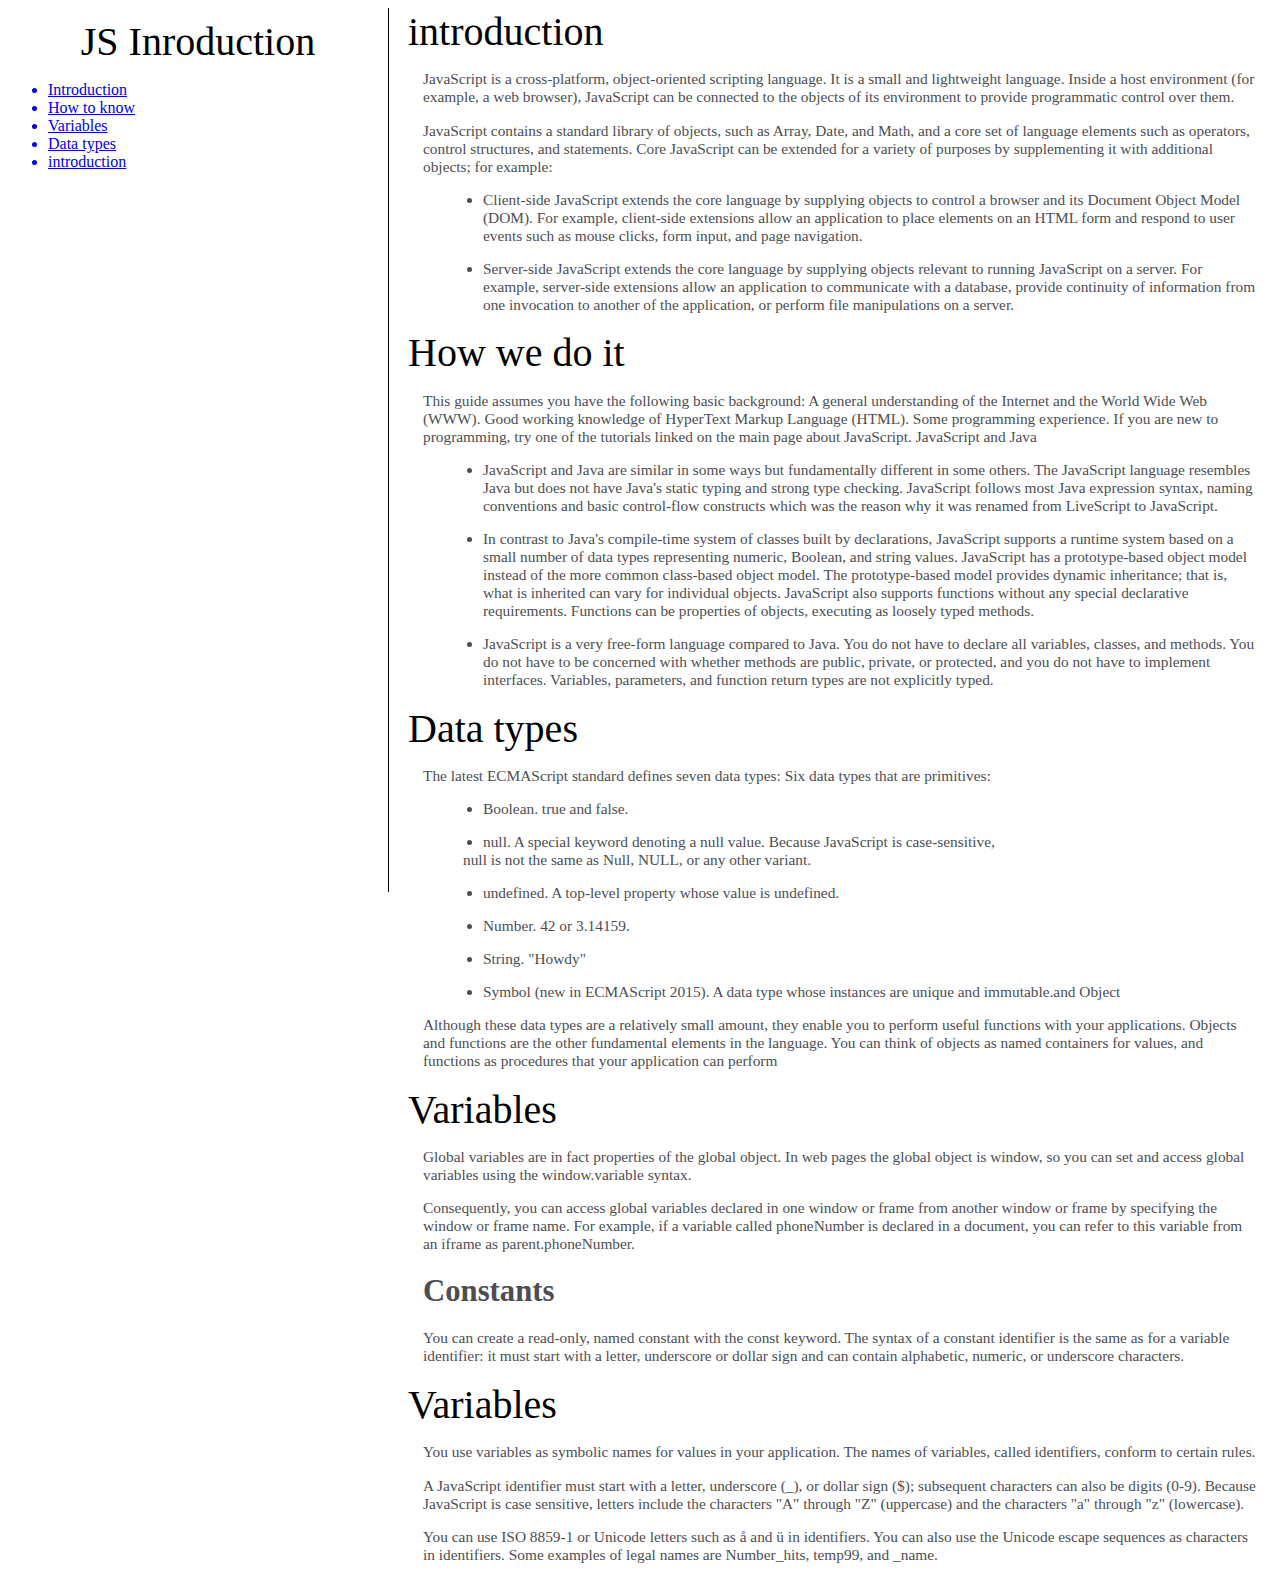
==== index.html @ 5863eb91 "redesigned" ====
<html>
<head><title> JS Introduction</title>
    <link rel="stylesheet" href="./css/styles.css"> 
</head>
<body>
    <nav id="navbar">
        <header>JS Inroduction</header>
    <ul>
    <a class="nav-link" href="#introduction" rel="internal"><li>Introduction</li></a>
    <a class="nav-link" href="#how_to_already_know" rel="internal"><li>How to know</li></a>
    <a class="nav-link" href="#data_types" rel="internal"><li>Variables</li></a>
    <a class="nav-link" href="#global_variables" rel="internal"><li>Data types</li></a>
    <a class="nav-link" href="#variables" rel="internal"><li>introduction</li></a>
    </ul>
</nav>
<main id="main-doc">
    <section class="main-content" id="introduction">
        <header>introduction</header>
        <article>

                
            <p>JavaScript is a cross-platform, object-oriented scripting language.
                 It is a small and lightweight language. Inside a host environment 
                 (for example, a web browser), JavaScript can be connected to the
                  objects of its environment to provide programmatic control over them.</p>
                
               <p> JavaScript contains a standard library of objects, such as Array,
                    Date, and Math, and a core set of language elements such as operators,
                     control structures, and statements. Core JavaScript can be extended for a 
                     variety of purposes by supplementing it with additional objects; for example:</p>
                <ul><li>Client-side JavaScript extends the core language by supplying objects to
                     control a browser and its Document Object Model (DOM). For example, client-side 
                     extensions allow an application to place elements on an HTML form and respond
                      to user events such as mouse clicks, form input, and page navigation.</li>
                <li>Server-side JavaScript extends the core language by supplying objects relevant
                     to running JavaScript on a server. For example, server-side extensions allow an 
                     application to communicate with a database, provide continuity of information from 
                     one invocation to another of the application, or perform file manipulations on a server.</li></ul>
                </article>
    </section></main>
    <main id="main-doc">
            <section class="main-content" id="how_to_already_know">
            <header>How we do it</header>
            <article>
            
            <p>This guide assumes you have the following basic background:
            A general understanding of the Internet and the World Wide Web (WWW).
             Good working knowledge of HyperText Markup Language (HTML).
            Some programming experience. If you are new to programming, try one of the tutorials linked on
             the main page about JavaScript. JavaScript and Java</p>
            <ul><li>JavaScript and Java are similar in some ways but fundamentally different
                 in some others. The JavaScript language resembles Java but does not have Java's
                  static typing and strong type checking. JavaScript follows most Java expression syntax, 
                  naming conventions and basic control-flow constructs which was the reason why it was renamed from
                   LiveScript to JavaScript.</li>
            <li>In contrast to Java's compile-time system of classes built 
                by declarations, JavaScript supports a runtime system based
                 on a small number of data types representing numeric,
                  Boolean, and string values. JavaScript has a prototype-based 
                  object model instead of the more common class-based object model. 
                  The prototype-based model provides dynamic inheritance; that is, 
                  what is inherited can vary for individual objects. JavaScript also 
                  supports functions without any special declarative requirements. 
                  Functions can be properties of objects, executing as loosely typed methods.
            <li>JavaScript is a very free-form language compared to Java. 
            You do not have to declare all variables, classes, and methods.
            You do not have to be concerned with whether methods are public,
             private, or protected, and you do not have to implement interfaces. 
             Variables, parameters, and function return types are not explicitly typed.</li></ul>
             </article>
                    </section></main>
                    <main id="main-doc">
                            <section class="main-content" id="Data_Types">
                            <header>Data types</header>
                            <article>
                            
                                          The latest ECMAScript standard defines seven data types:
                            
                                          Six data types that are primitives:
                                          
                                             <ul><li> Boolean. true and false.
                                              <li>null. A special keyword denoting a null value. Because JavaScript is case-sensitive, </li>
                                                     null is not the same as Null, NULL, or any other variant.</li>
                                             <li> undefined. A top-level property whose value is undefined.</li>
                                             <li> Number. 42 or 3.14159.</li>
                                              <li>String. "Howdy"</li>
                                              <li>Symbol (new in ECMAScript 2015). A data type whose
                                          instances are unique and immutable.and Object</li></ul>
                                          <p>Although these data types are a relatively small amount,
                                           they enable you to perform useful functions with your applications.
                                            Objects and functions are the other fundamental elements in the language.
                                             You can think of objects as named containers for values,
                                           and functions as procedures that your application can perform</p>
                             </article>
                                    </section></main>
                                    <main id="main-doc">
                                            <section class="main-content" id="Global_Variables">
                                            <header>Variables</header>
                                            <article>
                                                    
                                            
                                            <p>Global variables are in fact properties of the global object.
                                             In web pages the global object is window, so you can set and access global 
                                             variables using the window.variable syntax.</p>
                                            <p>Consequently, you can access global variables declared in one window or
                                             frame from another window or frame by specifying the window or frame name.
                                              For example, if a variable called phoneNumber is declared in a document, 
                                            you can refer to this variable from an iframe as parent.phoneNumber.</p>
                                            
                                            <h1>Constants</h1>
                                            
                                            <p>You can create a read-only, named constant with the const keyword. 
                                            The syntax of a constant identifier is the same as for a variable identifier:
                                             it must start with a letter, underscore or dollar sign and can contain alphabetic, numeric,
                                              or underscore characters.</p>
                                            
                                             </article>
                                                    </section></main>
                                                    <main id="main-doc">
                                                            <section class="main-content" id="Variables">
                                                            <header>Variables</header>
                                                            <article>
                                                                    <p>You use variables as symbolic names for values in your application. 
                                                                    The names of variables, called identifiers, conform to certain rules.</p>
                                                            
                                                                   <p> A JavaScript identifier must start with a letter, underscore (_), or dollar sign
                                                                     ($); subsequent characters can also be digits (0-9). Because JavaScript is case sensitive,
                                                                     letters include the characters "A" through "Z" (uppercase) and the characters "a" through "z" 
                                                                     (lowercase).
                                                                   </p>
                                                                    <p>You can use ISO 8859-1 or Unicode letters such as å and ü in identifiers. 
                                                                    You can also use the Unicode escape sequences as characters in identifiers. 
                                                                    Some examples of legal names are Number_hits, temp99, and _name. </p>
                                                            
                                                             </article>
                                                                    </section></main>

</body>
</html>
---- css/styles.css ----
Body{background-color:white;}

#navbar{
  background-color:white; width: 380px;
 
  height:100%;
  position: relative;
  border-right: 1px solid;
  
  float: left;
  }

#nav-link ul{height:0px; }

#nav-link li
{background-color:rgb(13, 21, 36);
border: 1px solid;
color:bisque;
list-style: none;
width: 280px;
height: 30px;
top: 0px;
left: 20px;
padding-top: 0px;
position: relative; right: 0px;
 }
 
 #nav-link a{
  color:rgb(245, 184, 184);cursor: pointer;}
  
header{color:black;
  font-size: 40px;
  margin:10px;
  text-align:center;
  font-weight:thin;}
 
  #main-doc header{
    text-align:left;
    margin:0px;
  }
    section li {
      margin:15px 0px 0px 20px;}

   #main-doc {position: relative;
    margin-left:400px;
    margin-top:5px;
  }
  section article{
    color: #4d4e53;
    margin:15px;
    font-size:0.96em;}
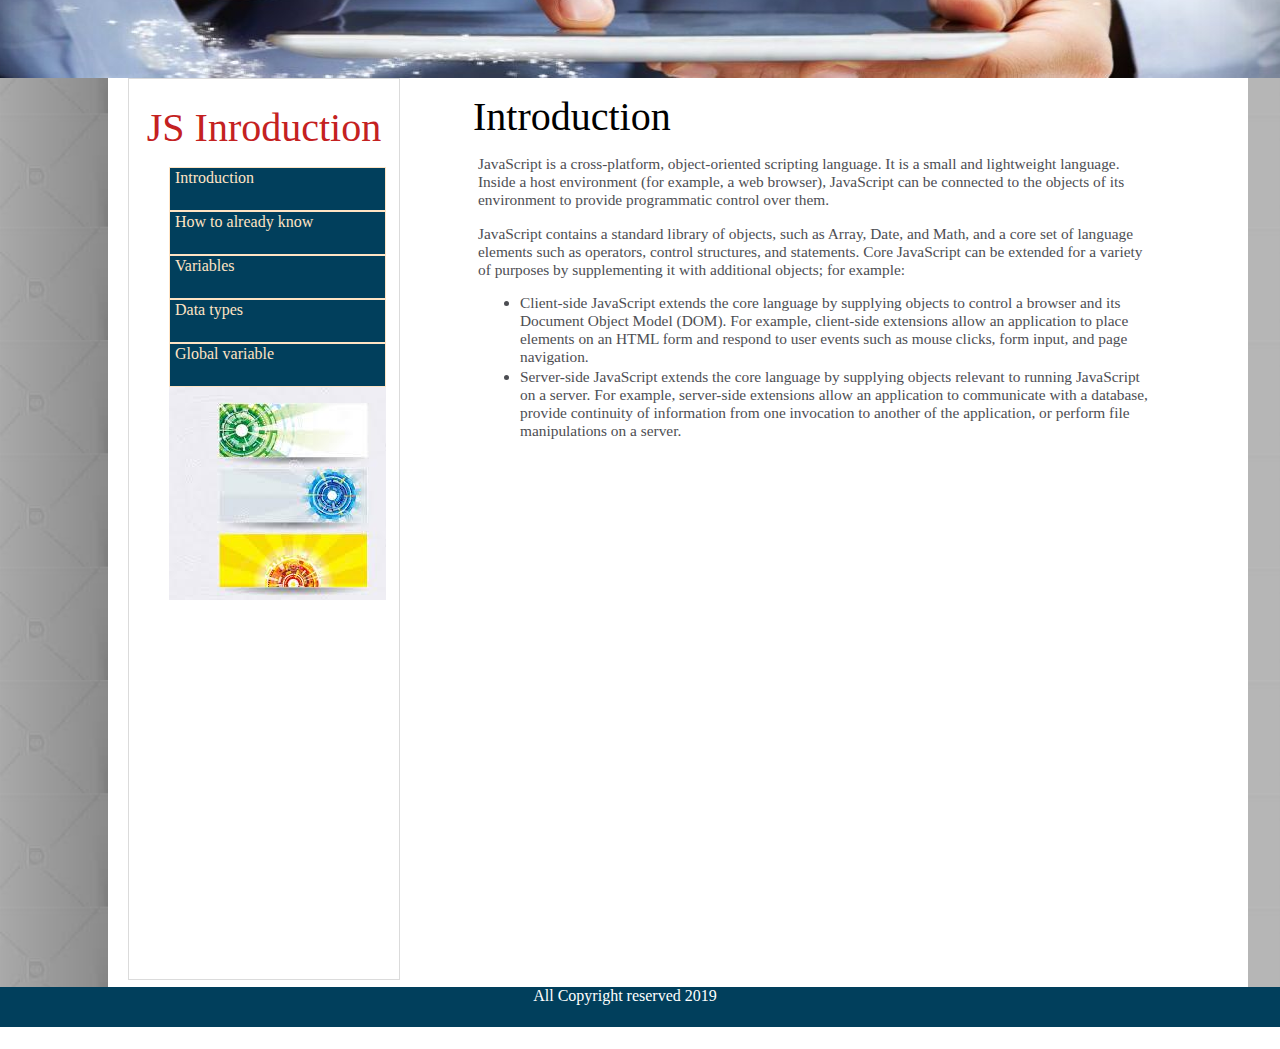
==== commit 0c559845: "my redesign" ====
--- a/index.html
+++ b/index.html
@@ -2,20 +2,21 @@
 <head><title> JS Introduction</title>
     <link rel="stylesheet" href="./css/styles.css"> 
 </head>
-<body>
+<body><div id="header-head"><div class="head"></div></div>
+    <div id="container">
     <nav id="navbar">
         <header>JS Inroduction</header>
     <ul>
-    <a class="nav-link" href="#introduction" rel="internal"><li>Introduction</li></a>
-    <a class="nav-link" href="#how_to_already_know" rel="internal"><li>How to know</li></a>
-    <a class="nav-link" href="#data_types" rel="internal"><li>Variables</li></a>
-    <a class="nav-link" href="#global_variables" rel="internal"><li>Data types</li></a>
-    <a class="nav-link" href="#variables" rel="internal"><li>introduction</li></a>
+    <a class="nav-link" href="index.html" target="self"><li>Introduction</li></a>
+    <a class="nav-link" href="how_to_know.html" ><li>How to already know</li></a>
+    <a class="nav-link" href="data_types.html" ><li>Variables</li></a>
+    <a class="nav-link" href="global_variable.html" ><li>Data types</li></a>
+    <a class="nav-link" href="variable.html" ><li>Global variable</li></a>
     </ul>
-</nav>
+<div class="banner"><img src="./images/l-banner.jpg" alt="Beauty of 3D"></div></nav>
 <main id="main-doc">
     <section class="main-content" id="introduction">
-        <header>introduction</header>
+        <header>Introduction</header>
         <article>
 
                 
@@ -37,103 +38,9 @@
                      application to communicate with a database, provide continuity of information from 
                      one invocation to another of the application, or perform file manipulations on a server.</li></ul>
                 </article>
-    </section></main>
-    <main id="main-doc">
-            <section class="main-content" id="how_to_already_know">
-            <header>How we do it</header>
-            <article>
-            
-            <p>This guide assumes you have the following basic background:
-            A general understanding of the Internet and the World Wide Web (WWW).
-             Good working knowledge of HyperText Markup Language (HTML).
-            Some programming experience. If you are new to programming, try one of the tutorials linked on
-             the main page about JavaScript. JavaScript and Java</p>
-            <ul><li>JavaScript and Java are similar in some ways but fundamentally different
-                 in some others. The JavaScript language resembles Java but does not have Java's
-                  static typing and strong type checking. JavaScript follows most Java expression syntax, 
-                  naming conventions and basic control-flow constructs which was the reason why it was renamed from
-                   LiveScript to JavaScript.</li>
-            <li>In contrast to Java's compile-time system of classes built 
-                by declarations, JavaScript supports a runtime system based
-                 on a small number of data types representing numeric,
-                  Boolean, and string values. JavaScript has a prototype-based 
-                  object model instead of the more common class-based object model. 
-                  The prototype-based model provides dynamic inheritance; that is, 
-                  what is inherited can vary for individual objects. JavaScript also 
-                  supports functions without any special declarative requirements. 
-                  Functions can be properties of objects, executing as loosely typed methods.
-            <li>JavaScript is a very free-form language compared to Java. 
-            You do not have to declare all variables, classes, and methods.
-            You do not have to be concerned with whether methods are public,
-             private, or protected, and you do not have to implement interfaces. 
-             Variables, parameters, and function return types are not explicitly typed.</li></ul>
-             </article>
-                    </section></main>
-                    <main id="main-doc">
-                            <section class="main-content" id="Data_Types">
-                            <header>Data types</header>
-                            <article>
-                            
-                                          The latest ECMAScript standard defines seven data types:
-                            
-                                          Six data types that are primitives:
-                                          
-                                             <ul><li> Boolean. true and false.
-                                              <li>null. A special keyword denoting a null value. Because JavaScript is case-sensitive, </li>
-                                                     null is not the same as Null, NULL, or any other variant.</li>
-                                             <li> undefined. A top-level property whose value is undefined.</li>
-                                             <li> Number. 42 or 3.14159.</li>
-                                              <li>String. "Howdy"</li>
-                                              <li>Symbol (new in ECMAScript 2015). A data type whose
-                                          instances are unique and immutable.and Object</li></ul>
-                                          <p>Although these data types are a relatively small amount,
-                                           they enable you to perform useful functions with your applications.
-                                            Objects and functions are the other fundamental elements in the language.
-                                             You can think of objects as named containers for values,
-                                           and functions as procedures that your application can perform</p>
-                             </article>
-                                    </section></main>
-                                    <main id="main-doc">
-                                            <section class="main-content" id="Global_Variables">
-                                            <header>Variables</header>
-                                            <article>
-                                                    
-                                            
-                                            <p>Global variables are in fact properties of the global object.
-                                             In web pages the global object is window, so you can set and access global 
-                                             variables using the window.variable syntax.</p>
-                                            <p>Consequently, you can access global variables declared in one window or
-                                             frame from another window or frame by specifying the window or frame name.
-                                              For example, if a variable called phoneNumber is declared in a document, 
-                                            you can refer to this variable from an iframe as parent.phoneNumber.</p>
-                                            
-                                            <h1>Constants</h1>
-                                            
-                                            <p>You can create a read-only, named constant with the const keyword. 
-                                            The syntax of a constant identifier is the same as for a variable identifier:
-                                             it must start with a letter, underscore or dollar sign and can contain alphabetic, numeric,
-                                              or underscore characters.</p>
-                                            
-                                             </article>
-                                                    </section></main>
-                                                    <main id="main-doc">
-                                                            <section class="main-content" id="Variables">
-                                                            <header>Variables</header>
-                                                            <article>
-                                                                    <p>You use variables as symbolic names for values in your application. 
-                                                                    The names of variables, called identifiers, conform to certain rules.</p>
-                                                            
-                                                                   <p> A JavaScript identifier must start with a letter, underscore (_), or dollar sign
-                                                                     ($); subsequent characters can also be digits (0-9). Because JavaScript is case sensitive,
-                                                                     letters include the characters "A" through "Z" (uppercase) and the characters "a" through "z" 
-                                                                     (lowercase).
-                                                                   </p>
-                                                                    <p>You can use ISO 8859-1 or Unicode letters such as å and ü in identifiers. 
-                                                                    You can also use the Unicode escape sequences as characters in identifiers. 
-                                                                    Some examples of legal names are Number_hits, temp99, and _name. </p>
-                                                            
-                                                             </article>
-                                                                    </section></main>
+    </section></main></div><div id="footer">
+        <div  class="footers">All Copyright reserved 2019</div>
+    </div>
 
 </body>
 </html>--- a/css/styles.css
+++ b/css/styles.css
@@ -1,51 +1,75 @@
-Body{background-color:white;}
+Body{background-image:     url(../images/bg.jpg); background-repeat: round; }
 
+#header-head{ 
+  position: relative; height: 100px; width: 100%; 
+  background-image: url(../images/banner.jpg);
+  background-repeat:round;
+margin:-30px; padding-left: -20px; padding-right: 50px; }
+
+#container{ width: 1040px; height: 100%;
+   background-color: rgb(255, 255, 255);
+    margin: 100px 100px;
+    margin-bottom: 0px;
+    margin-top: 0px;
+      
+     padding:30px 80px 40px 20px;}
 #navbar{
-  background-color:white; width: 380px;
+   width: 270px;
  
   height:100%;
-  position: relative;
-  border-right: 1px solid;
-  
-  float: left;
+  position: absolute;
+  border: 1px solid;
+  border-color: #dbdbdb;
   }
 
-#nav-link ul{height:0px; }
+#nav-link ul{height:100px;
+}
 
-#nav-link li
-{background-color:rgb(13, 21, 36);
+.nav-link li
+{background-color:rgb(1, 63, 92);
 border: 1px solid;
 color:bisque;
-list-style: none;
-width: 280px;
-height: 30px;
-top: 0px;
-left: 20px;
-padding-top: 0px;
-position: relative; right: 0px;
- }
+list-style: none; list-style-type: none;
+width: 200px;
+height: 40px;
+padding: 1px 10px 1px 5px;
+float: left;}
  
- #nav-link a{
-  color:rgb(245, 184, 184);cursor: pointer;}
-  
-header{color:black;
+ .nav-link a{
+  color:rgb(245, 184, 184);
+}
+
+.nav-link li:hover {
+  background-color: rgb(124, 4, 4);
+  color: rgb(247, 188, 140);}
+
+
+header{color:rgb(196, 33, 33);
   font-size: 40px;
-  margin:10px;
+  margin:15px;
   text-align:center;
-  font-weight:thin;}
+  font-weight:thin;
+padding-top: 10px}
+
+.banner{padding: 1px 10px 1px 40px;}
  
-  #main-doc header{
+  #main-doc header{ color: #000;
+    size: 25px;
     text-align:left;
-    margin:0px;
+    margin:5px;
   }
     section li {
-      margin:15px 0px 0px 20px;}
+      margin:2 0px 0px 2px;}
 
    #main-doc {position: relative;
-    margin-left:400px;
-    margin-top:5px;
+    margin-left: 340px;
+    margin-top: 5px;
   }
   section article{
     color: #4d4e53;
-    margin:15px;
-    font-size:0.96em;}+    margin:10px;
+    font-size:0.96em;}
+
+    #footer{
+    height: 40px; width: 100%; background-color: rgb(1, 63, 92); 
+    margin:-15px; padding-left: -15px; padding-right: 32px; text-align: center; color: rgb(255, 255, 255);}